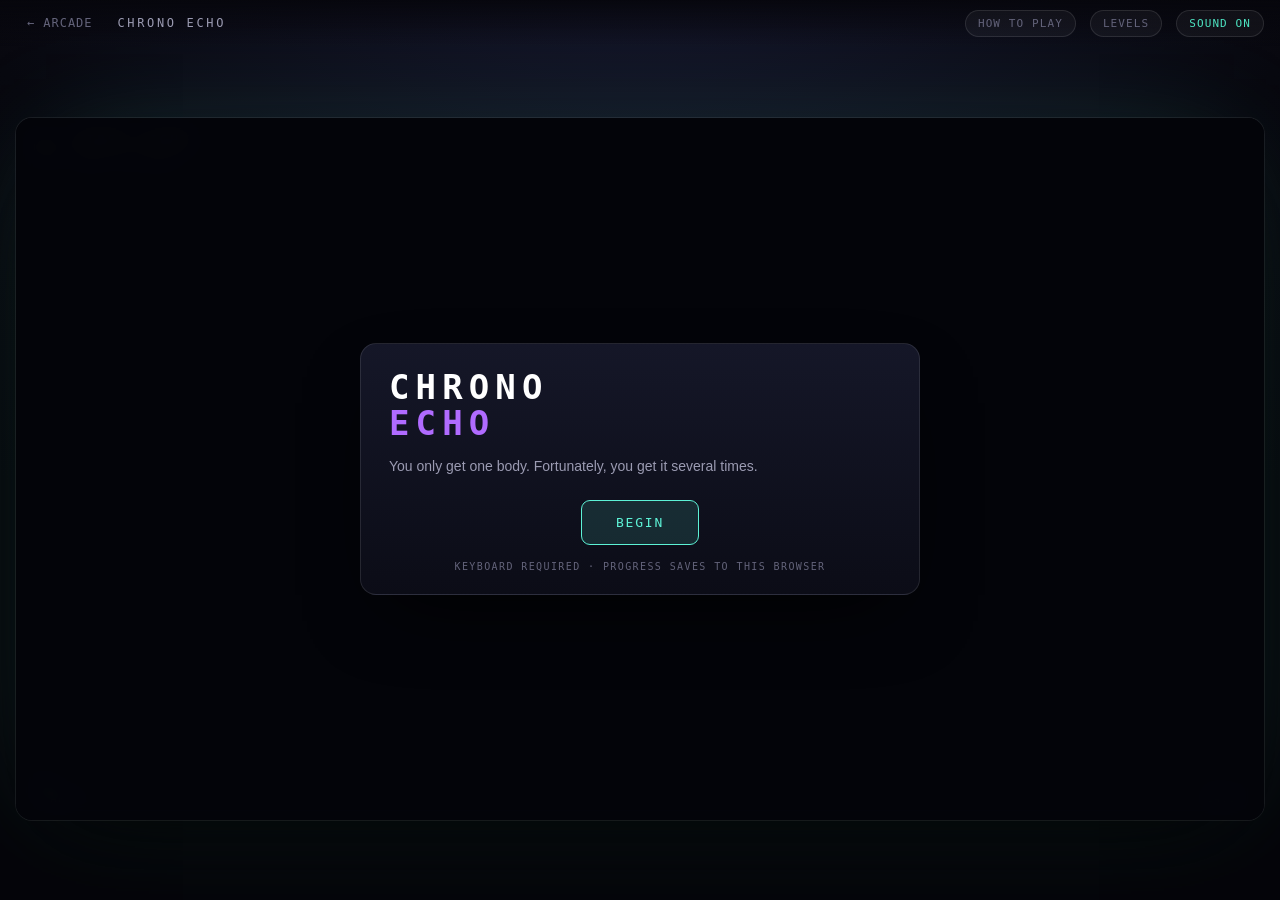
==== games/chrono-echo/index.html @ 0af954b2 "Add Cartridge arcade: hub, shared engine, and two games - assets/arcade.js: shared runtime (seeded R" ====
<!doctype html>
<html lang="en">
<head>
<meta charset="utf-8">
<meta name="viewport" content="width=device-width,initial-scale=1">
<title>Chrono Echo — Cartridge</title>
<meta name="description" content="A time-loop puzzle platformer. Your past runs become solid bodies you can stand on.">
<link rel="stylesheet" href="../../assets/arcade.css">
<link rel="stylesheet" href="style.css">
<link rel="icon" href="data:image/svg+xml,<svg xmlns='http://www.w3.org/2000/svg' viewBox='0 0 32 32'><text y='26' font-size='26'>⏱</text></svg>">
</head>
<body>

<header class="chrome">
  <a class="back" href="../../index.html">&larr; arcade</a>
  <span class="title">Chrono Echo</span>
  <span class="spacer"></span>
  <button class="pill" id="helpBtn">how to play</button>
  <button class="pill" id="levelsBtn">levels</button>
  <button class="pill" id="muteBtn">sound on</button>
</header>

<main id="stage">
  <div id="frame">
    <canvas id="game" width="960" height="540" aria-label="Chrono Echo game board"></canvas>

    <!-- ---------- in-game HUD ---------- -->
    <div id="hud">
      <div class="hud-row hud-top">
        <div class="hud-left">
          <div class="lvl-no" id="hudLvlNo">01</div>
          <div class="lvl-meta">
            <div class="lvl-name" id="hudLvlName">First Light</div>
            <div class="lvl-hint" id="hudLvlHint">Reach the gate.</div>
          </div>
        </div>
        <div class="hud-right">
          <div class="orbs" id="hudOrbs"></div>
        </div>
      </div>

      <div class="hud-row hud-bottom">
        <div id="timeline">
          <div class="tl-tracks" id="tlTracks"></div>
          <div class="tl-playhead" id="tlPlayhead"></div>
          <div class="tl-labels">
            <span id="tlTakeLabel">TAKE 1</span>
            <span class="spacer"></span>
            <span id="tlClock">14.0</span>
          </div>
        </div>
      </div>
    </div>

    <!-- ---------- toast ---------- -->
    <div id="toast"></div>

    <!-- ---------- overlays ---------- -->
    <div class="overlay" id="ovLevels" hidden>
      <div class="panel wide">
        <h2>Select a fracture</h2>
        <div class="lvl-grid" id="lvlGrid"></div>
        <div class="panel-foot">
          <button class="btn ghost" id="closeLevels">back to game</button>
          <button class="btn ghost danger" id="wipeBtn">erase progress</button>
        </div>
      </div>
    </div>

    <div class="overlay" id="ovHelp" hidden>
      <div class="panel wide">
        <h2>Chrono Echo</h2>
        <p class="lede">Every loop, you record a take. Every take you already made replays
           beside you as a <em>solid body</em>. Stand on your own history. Make it hold doors
           open. Get four things done at once with one pair of hands.</p>
        <div class="help-cols">
          <div>
            <h3>Controls</h3>
            <dl class="keys">
              <dt><kbd>A</kbd> <kbd>D</kbd> / <kbd>&larr;</kbd> <kbd>&rarr;</kbd></dt><dd>move</dd>
              <dt><kbd>W</kbd> / <kbd>&uarr;</kbd> / <kbd>Space</kbd></dt><dd>jump (tap for a short hop)</dd>
              <dt><kbd>S</kbd> / <kbd>&darr;</kbd></dt><dd>drop through thin platforms</dd>
              <dt><kbd>Q</kbd> <span class="hold">hold</span></dt><dd><b>rewind</b> the current take and branch from there</dd>
              <dt><kbd>Enter</kbd></dt><dd>cut the take short, start the next loop</dd>
              <dt><kbd>Backspace</kbd></dt><dd>delete your last echo</dd>
              <dt><kbd>R</kbd></dt><dd>restart the level</dd>
              <dt><kbd>M</kbd></dt><dd>mute</dd>
            </dl>
          </div>
          <div>
            <h3>Rules of the loop</h3>
            <ul class="bullets">
              <li>Echoes replay <em>exactly</em> what you did. They are solid — you can ride them, they can crush you.</li>
              <li>Collected <span class="tok orb">orbs</span> stay collected for the whole attempt, across every take.</li>
              <li><span class="tok plate">Plates</span> stay down while anything — you or an echo — rests on them.</li>
              <li>Dying only ends the current take. Your echo dies at that moment too, and the loop rolls on.</li>
              <li>Run out of takes and the timeline collapses. Start over.</li>
            </ul>
          </div>
        </div>
        <div class="panel-foot">
          <button class="btn" id="closeHelp">got it</button>
        </div>
      </div>
    </div>

    <div class="overlay" id="ovResult" hidden>
      <div class="panel">
        <div class="result-kicker" id="resKicker">Loop closed</div>
        <h2 id="resTitle">First Light</h2>
        <div class="stat-row" id="resStats"></div>
        <p class="result-note" id="resNote"></p>
        <div class="panel-foot">
          <button class="btn ghost" id="resRetry">replay</button>
          <button class="btn" id="resNext">next fracture</button>
        </div>
      </div>
    </div>

    <div class="overlay" id="ovFail" hidden>
      <div class="panel">
        <div class="result-kicker bad">Timeline collapsed</div>
        <h2>Out of takes</h2>
        <p class="result-note">You ran the loop as many times as this fracture allows.
           Everything resets — but you know more than you did.</p>
        <div class="panel-foot">
          <button class="btn ghost" id="failLevels">pick another</button>
          <button class="btn" id="failRetry">run it again</button>
        </div>
      </div>
    </div>

    <div class="overlay solid" id="ovStart">
      <div class="panel">
        <div class="bigtitle">CHRONO<span>ECHO</span></div>
        <p class="lede">You only get one body. Fortunately, you get it several times.</p>
        <div class="panel-foot center">
          <button class="btn big" id="startBtn">begin</button>
        </div>
        <p class="tiny">Keyboard required · progress saves to this browser</p>
      </div>
    </div>
  </div>
</main>

<script src="../../assets/arcade.js"></script>
<script src="game.js"></script>
</body>
</html>
---- assets/arcade.css ----
/* ============================================================
   CARTRIDGE — shared styling
   ============================================================ */
:root {
  --bg: #07070c;
  --bg-2: #0d0d16;
  --panel: rgba(255, 255, 255, 0.045);
  --panel-line: rgba(255, 255, 255, 0.10);
  --ink: #e8e8f2;
  --ink-dim: #9b9bb2;
  --ink-faint: #63637a;
  --accent: #4de3c1;
  --accent-2: #b06bff;
  --accent-3: #ffcc55;
  --danger: #ff5470;
  --radius: 14px;
  --mono: ui-monospace, "SF Mono", SFMono-Regular, Menlo, Consolas, monospace;
  --sans: "Inter", -apple-system, BlinkMacSystemFont, "Segoe UI", Helvetica, Arial, sans-serif;
}

* { box-sizing: border-box; }

html, body {
  margin: 0;
  padding: 0;
  background: var(--bg);
  color: var(--ink);
  font-family: var(--sans);
  -webkit-font-smoothing: antialiased;
  text-rendering: optimizeLegibility;
}

body { min-height: 100vh; }

a { color: var(--accent); text-decoration: none; }
a:hover { text-decoration: underline; }

::selection { background: var(--accent); color: #06060a; }

/* ---------- game chrome (shared across the three games) ---------- */
.chrome {
  position: fixed;
  top: 0; left: 0; right: 0;
  height: 46px;
  display: flex;
  align-items: center;
  gap: 14px;
  padding: 0 16px;
  z-index: 50;
  background: linear-gradient(to bottom, rgba(6, 6, 12, 0.92), rgba(6, 6, 12, 0));
  pointer-events: none;
}
.chrome > * { pointer-events: auto; }
.chrome .back {
  font-family: var(--mono);
  font-size: 12px;
  letter-spacing: 0.08em;
  text-transform: uppercase;
  color: var(--ink-faint);
  padding: 6px 10px;
  border: 1px solid transparent;
  border-radius: 8px;
  transition: color 0.15s, border-color 0.15s, background 0.15s;
}
.chrome .back:hover {
  color: var(--ink);
  border-color: var(--panel-line);
  background: var(--panel);
  text-decoration: none;
}
.chrome .title {
  font-family: var(--mono);
  font-size: 12px;
  letter-spacing: 0.22em;
  text-transform: uppercase;
  color: var(--ink-dim);
}
.chrome .spacer { flex: 1; }

.pill {
  font-family: var(--mono);
  font-size: 11px;
  letter-spacing: 0.1em;
  text-transform: uppercase;
  color: var(--ink-faint);
  background: var(--panel);
  border: 1px solid var(--panel-line);
  border-radius: 999px;
  padding: 6px 12px;
  cursor: pointer;
  transition: color 0.15s, border-color 0.15s;
}
.pill:hover { color: var(--ink); border-color: rgba(255, 255, 255, 0.25); }
.pill[data-on="true"] { color: var(--accent); }

/* Screen-reader-only text */
.sr {
  position: absolute; width: 1px; height: 1px;
  padding: 0; margin: -1px; overflow: hidden;
  clip: rect(0 0 0 0); white-space: nowrap; border: 0;
}

/* Keyboard hint keys */
kbd {
  font-family: var(--mono);
  font-size: 0.85em;
  background: rgba(255, 255, 255, 0.08);
  border: 1px solid rgba(255, 255, 255, 0.14);
  border-bottom-width: 2px;
  border-radius: 5px;
  padding: 1px 6px;
  color: var(--ink);
}
---- games/chrono-echo/style.css ----
/* ---------- Chrono Echo ---------- */
:root {
  --ce-cyan: #5df2d6;
  --ce-violet: #b06bff;
  --ce-amber: #ffcc55;
  --ce-red: #ff5470;
}

body {
  background:
    radial-gradient(1100px 700px at 50% -10%, #16182e 0%, #08080f 62%, #05050a 100%);
  overflow: hidden;
}

#stage {
  position: fixed;
  inset: 0;
  display: grid;
  place-items: center;
  padding: 54px 16px 16px;
}

/* The board keeps a 16:9 box and scales to fit whatever space is left. */
#frame {
  position: relative;
  width: min(100%, calc((100vh - 74px) * 16 / 9));
  aspect-ratio: 16 / 9;
  border-radius: 16px;
  overflow: hidden;
  background: #06060d;
  box-shadow:
    0 0 0 1px rgba(255, 255, 255, 0.07),
    0 40px 90px -30px rgba(0, 0, 0, 0.95),
    0 0 120px -40px rgba(93, 242, 214, 0.25);
}

#game {
  display: block;
  width: 100%;
  height: 100%;
  image-rendering: auto;
}

/* ---------- HUD ---------- */
#hud {
  position: absolute;
  inset: 0;
  pointer-events: none;
  display: flex;
  flex-direction: column;
  justify-content: space-between;
  padding: 14px 16px 9px;
  font-family: var(--mono);
}

.hud-row { display: flex; align-items: flex-start; gap: 16px; }
.hud-top { justify-content: space-between; }

.hud-left { display: flex; align-items: center; gap: 12px; }

.lvl-no {
  font-size: 26px;
  font-weight: 700;
  letter-spacing: 0.02em;
  color: rgba(255, 255, 255, 0.16);
  line-height: 1;
}
.lvl-name {
  font-size: 13px;
  letter-spacing: 0.2em;
  text-transform: uppercase;
  color: rgba(255, 255, 255, 0.82);
}
.lvl-hint {
  font-size: 11px;
  letter-spacing: 0.04em;
  color: rgba(255, 255, 255, 0.32);
  margin-top: 3px;
  max-width: 44ch;
}

.orbs { display: flex; gap: 7px; align-items: center; }
.orb-pip {
  width: 11px; height: 11px;
  border-radius: 50%;
  border: 1.5px solid rgba(255, 204, 85, 0.5);
  transition: background 0.25s, box-shadow 0.25s, transform 0.25s;
}
.orb-pip.got {
  background: var(--ce-amber);
  box-shadow: 0 0 10px rgba(255, 204, 85, 0.85);
  transform: scale(1.12);
}

/* ---------- timeline ---------- */
#timeline {
  position: relative;
  width: 100%;
  padding: 8px 10px 6px;
  border-radius: 10px;
  background: rgba(6, 8, 16, 0.55);
  border: 1px solid rgba(255, 255, 255, 0.07);
  backdrop-filter: blur(6px);
}

.tl-tracks { display: flex; flex-direction: column; gap: 2px; }

.tl-track {
  position: relative;
  height: 6px;
  border-radius: 3px;
  background: rgba(255, 255, 255, 0.05);
  overflow: hidden;
}
.tl-track .fill {
  position: absolute;
  inset: 0 auto 0 0;
  border-radius: 3px;
  opacity: 0.55;
}
.tl-track.live .fill { opacity: 0.95; }
.tl-track .death {
  position: absolute;
  top: 0; bottom: 0;
  width: 2px;
  background: var(--ce-red);
  box-shadow: 0 0 6px var(--ce-red);
}
.tl-track.pending {
  background: repeating-linear-gradient(
    90deg, rgba(255, 255, 255, 0.05) 0 6px, transparent 6px 12px);
}

.tl-playhead {
  position: absolute;
  top: 6px;
  bottom: 20px;
  width: 1.5px;
  background: #fff;
  box-shadow: 0 0 8px rgba(255, 255, 255, 0.9);
  pointer-events: none;
  transition: opacity 0.2s;
}

.tl-labels {
  display: flex;
  margin-top: 5px;
  font-size: 10px;
  letter-spacing: 0.16em;
  text-transform: uppercase;
  color: rgba(255, 255, 255, 0.38);
}
.tl-labels .spacer { flex: 1; }
#tlClock { color: rgba(255, 255, 255, 0.6); font-variant-numeric: tabular-nums; }
#tlClock.low { color: var(--ce-red); }

/* ---------- toast ---------- */
#toast {
  position: absolute;
  left: 50%;
  top: 22%;
  transform: translate(-50%, -6px);
  font-family: var(--mono);
  font-size: 12px;
  letter-spacing: 0.24em;
  text-transform: uppercase;
  color: rgba(255, 255, 255, 0.9);
  background: rgba(8, 10, 20, 0.8);
  border: 1px solid rgba(255, 255, 255, 0.12);
  padding: 8px 16px;
  border-radius: 999px;
  opacity: 0;
  pointer-events: none;
  transition: opacity 0.25s, transform 0.25s;
  white-space: nowrap;
}
#toast.show { opacity: 1; transform: translate(-50%, 0); }

/* ---------- overlays ---------- */
.overlay {
  position: absolute;
  inset: 0;
  display: grid;
  place-items: center;
  padding: 24px;
  background: rgba(4, 5, 10, 0.72);
  backdrop-filter: blur(10px) saturate(0.8);
  z-index: 20;
  animation: fadein 0.22s ease;
}
.overlay.solid { background: rgba(4, 5, 10, 0.94); }
.overlay[hidden] { display: none; }
@keyframes fadein { from { opacity: 0; } to { opacity: 1; } }

.panel {
  width: min(560px, 100%);
  max-height: 100%;
  overflow: auto;
  background: linear-gradient(180deg, rgba(22, 24, 42, 0.95), rgba(12, 13, 24, 0.95));
  border: 1px solid rgba(255, 255, 255, 0.1);
  border-radius: 16px;
  padding: 26px 28px 22px;
  box-shadow: 0 30px 80px -30px #000;
}
.panel.wide { width: min(760px, 100%); }

.panel h2 {
  margin: 0 0 10px;
  font-size: 20px;
  letter-spacing: 0.04em;
}
.panel h3 {
  margin: 0 0 10px;
  font-family: var(--mono);
  font-size: 11px;
  letter-spacing: 0.2em;
  text-transform: uppercase;
  color: var(--ce-cyan);
}
.lede { color: var(--ink-dim); line-height: 1.6; margin: 0 0 20px; font-size: 14px; }
.lede em { color: var(--ce-cyan); font-style: normal; }
.tiny {
  font-family: var(--mono);
  font-size: 10px;
  letter-spacing: 0.14em;
  text-transform: uppercase;
  color: var(--ink-faint);
  text-align: center;
  margin: 16px 0 0;
}

.bigtitle {
  font-family: var(--mono);
  font-size: 34px;
  font-weight: 700;
  letter-spacing: 0.18em;
  line-height: 1.05;
  margin-bottom: 14px;
  color: #fff;
}
.bigtitle span { display: block; color: var(--ce-violet); }

.help-cols { display: grid; grid-template-columns: 1fr 1fr; gap: 26px; }
@media (max-width: 620px) { .help-cols { grid-template-columns: 1fr; } }

dl.keys { margin: 0; font-size: 13px; }
dl.keys dt { margin-top: 9px; }
dl.keys dd { margin: 2px 0 0 2px; color: var(--ink-dim); font-size: 12.5px; }
dl.keys dt:first-child { margin-top: 0; }
.hold {
  font-family: var(--mono); font-size: 9px; letter-spacing: 0.14em;
  text-transform: uppercase; color: var(--ce-violet); vertical-align: middle;
}

ul.bullets { margin: 0; padding-left: 18px; color: var(--ink-dim); font-size: 13px; line-height: 1.65; }
ul.bullets li { margin-bottom: 8px; }
ul.bullets em { color: var(--ink); font-style: normal; }
.tok { font-family: var(--mono); font-size: 0.92em; }
.tok.orb { color: var(--ce-amber); }
.tok.plate { color: var(--ce-cyan); }

.panel-foot { display: flex; gap: 10px; margin-top: 22px; }
.panel-foot.center { justify-content: center; }
.panel-foot .spacer { flex: 1; }

.btn {
  font-family: var(--mono);
  font-size: 12px;
  letter-spacing: 0.14em;
  text-transform: uppercase;
  padding: 11px 20px;
  border-radius: 9px;
  border: 1px solid var(--ce-cyan);
  background: rgba(93, 242, 214, 0.12);
  color: var(--ce-cyan);
  cursor: pointer;
  transition: background 0.15s, transform 0.1s, box-shadow 0.15s;
}
.btn:hover { background: rgba(93, 242, 214, 0.22); box-shadow: 0 0 22px -6px var(--ce-cyan); }
.btn:active { transform: translateY(1px); }
.btn.big { padding: 14px 34px; font-size: 13px; }
.btn.ghost { border-color: rgba(255, 255, 255, 0.16); background: transparent; color: var(--ink-dim); }
.btn.ghost:hover { border-color: rgba(255, 255, 255, 0.4); color: var(--ink); box-shadow: none; }
.btn.ghost.danger:hover { border-color: var(--ce-red); color: var(--ce-red); }
.btn:disabled { opacity: 0.35; cursor: not-allowed; }

/* ---------- level select ---------- */
.lvl-grid {
  display: grid;
  grid-template-columns: repeat(auto-fill, minmax(150px, 1fr));
  gap: 10px;
}
.lvl-card {
  position: relative;
  text-align: left;
  padding: 12px 13px;
  border-radius: 11px;
  border: 1px solid rgba(255, 255, 255, 0.09);
  background: rgba(255, 255, 255, 0.03);
  cursor: pointer;
  transition: border-color 0.15s, background 0.15s, transform 0.1s;
  font-family: inherit;
  color: inherit;
}
.lvl-card:hover { border-color: var(--ce-cyan); background: rgba(93, 242, 214, 0.07); }
.lvl-card:active { transform: translateY(1px); }
.lvl-card .n {
  font-family: var(--mono);
  font-size: 10px;
  letter-spacing: 0.18em;
  color: var(--ink-faint);
}
.lvl-card .nm { font-size: 13px; margin-top: 4px; letter-spacing: 0.02em; }
.lvl-card .sc {
  font-family: var(--mono);
  font-size: 10px;
  letter-spacing: 0.1em;
  margin-top: 7px;
  color: var(--ink-faint);
  text-transform: uppercase;
}
.lvl-card.done { border-color: rgba(93, 242, 214, 0.34); }
.lvl-card.done .sc { color: var(--ce-cyan); }
.lvl-card.perfect { border-color: rgba(255, 204, 85, 0.45); }
.lvl-card.perfect .sc { color: var(--ce-amber); }
.lvl-card.locked { opacity: 0.34; cursor: not-allowed; }
.lvl-card.locked:hover { border-color: rgba(255, 255, 255, 0.09); background: rgba(255, 255, 255, 0.03); }

/* ---------- result ---------- */
.result-kicker {
  font-family: var(--mono);
  font-size: 10px;
  letter-spacing: 0.28em;
  text-transform: uppercase;
  color: var(--ce-cyan);
  margin-bottom: 8px;
}
.result-kicker.bad { color: var(--ce-red); }
.result-note { color: var(--ink-dim); font-size: 13px; line-height: 1.6; margin: 14px 0 0; }

.stat-row { display: flex; gap: 26px; margin-top: 16px; }
.stat { }
.stat .v {
  font-family: var(--mono);
  font-size: 22px;
  color: #fff;
  font-variant-numeric: tabular-nums;
}
.stat .v.good { color: var(--ce-amber); }
.stat .k {
  font-family: var(--mono);
  font-size: 9px;
  letter-spacing: 0.2em;
  text-transform: uppercase;
  color: var(--ink-faint);
  margin-top: 3px;
}
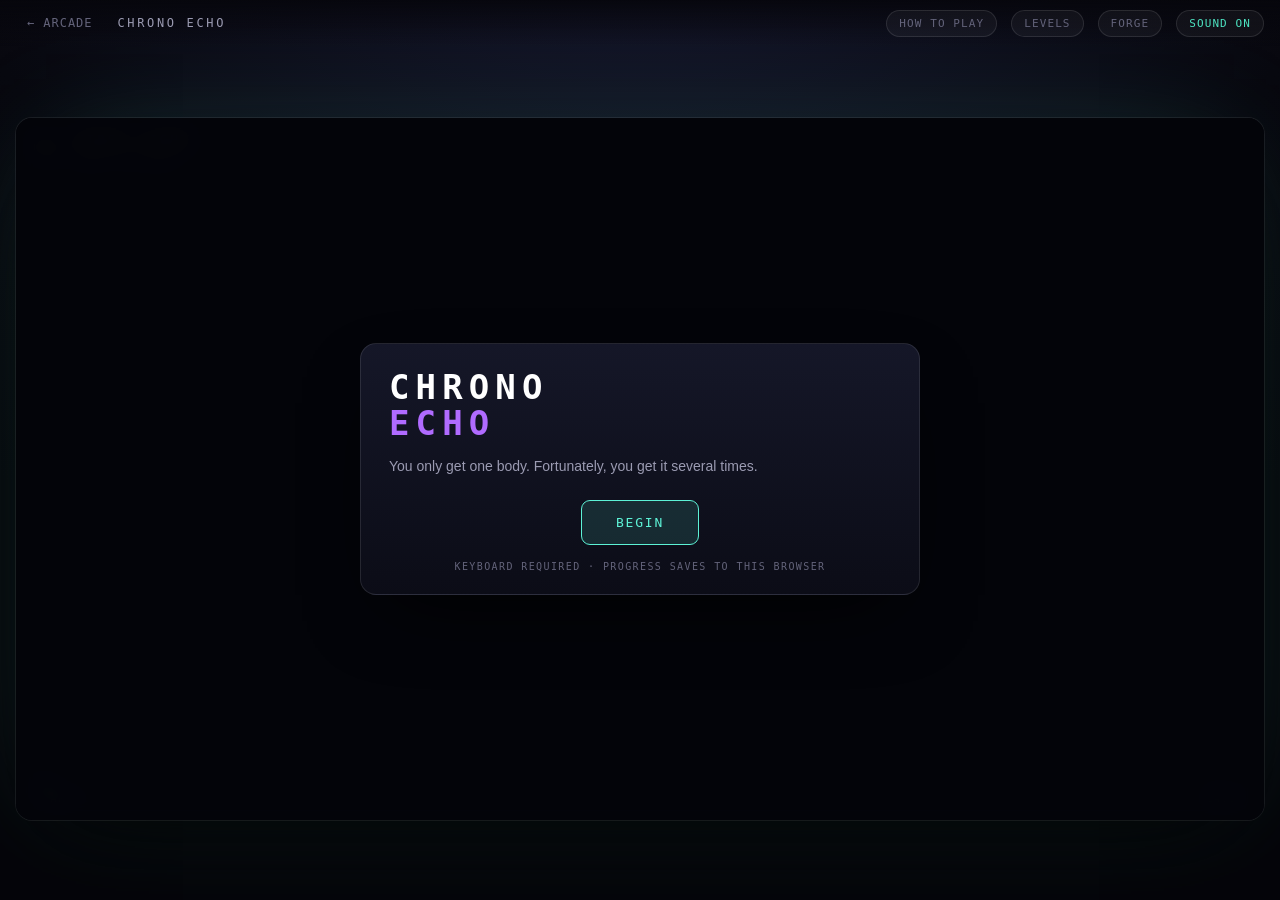
==== commit 2992d23f: "Chrono Echo: add the Forge, a level editor with shareable links Paint a board from a 15-brush palett" ====
--- a/games/chrono-echo/index.html
+++ b/games/chrono-echo/index.html
@@ -17,6 +17,7 @@
   <span class="spacer"></span>
   <button class="pill" id="helpBtn">how to play</button>
   <button class="pill" id="levelsBtn">levels</button>
+  <button class="pill" id="forgeBtn">forge</button>
   <button class="pill" id="muteBtn">sound on</button>
 </header>
 
@@ -62,6 +63,8 @@
         <div class="lvl-grid" id="lvlGrid"></div>
         <div class="panel-foot">
           <button class="btn ghost" id="closeLevels">back to game</button>
+          <button class="btn" id="openForge">build your own &rarr;</button>
+          <span class="spacer"></span>
           <button class="btn ghost danger" id="wipeBtn">erase progress</button>
         </div>
       </div>
@@ -90,11 +93,13 @@
           <div>
             <h3>Rules of the loop</h3>
             <ul class="bullets">
-              <li>Echoes replay <em>exactly</em> what you did. They are solid — you can ride them, they can crush you.</li>
+              <li>Echoes replay <em>exactly</em> what you did. They are solid — you can stand on them, ride them and be blocked by them. Every take begins where the last one did, so you always start the loop standing inside your own history.</li>
               <li>Collected <span class="tok orb">orbs</span> stay collected for the whole attempt, across every take.</li>
               <li><span class="tok plate">Plates</span> stay down while anything — you or an echo — rests on them.</li>
               <li>Dying only ends the current take. Your echo dies at that moment too, and the loop rolls on.</li>
               <li>Run out of takes and the timeline collapses. Start over.</li>
+              <li>Done with the nine? Open the <b>forge</b> and build your own — the whole
+                  level packs into a link you can send to anyone.</li>
             </ul>
           </div>
         </div>
@@ -145,5 +150,6 @@
 
 <script src="../../assets/arcade.js"></script>
 <script src="game.js"></script>
+<script src="forge.js"></script>
 </body>
 </html>
--- a/games/chrono-echo/style.css
+++ b/games/chrono-echo/style.css
@@ -355,3 +355,132 @@
   color: var(--ink-faint);
   margin-top: 3px;
 }
+
+/* ============================================================
+   The Forge — level editor overlay
+   ============================================================ */
+#forge {
+  position: absolute;
+  inset: 0;
+  z-index: 15;
+  pointer-events: none;
+  display: flex;
+  flex-direction: column;
+  justify-content: space-between;
+}
+#forge[hidden] { display: none; }
+
+.forge-bar {
+  pointer-events: auto;
+  background: rgba(7, 9, 18, 0.9);
+  backdrop-filter: blur(10px);
+  border: 1px solid rgba(255, 255, 255, 0.09);
+  margin: 8px;
+  border-radius: 11px;
+  padding: 8px 10px;
+}
+.forge-bar.top { border-top: none; }
+
+/* ---------- palette ---------- */
+.palette {
+  display: flex;
+  flex-wrap: wrap;
+  gap: 5px;
+  justify-content: center;
+}
+.brush {
+  --bc: #888;
+  display: flex;
+  flex-direction: column;
+  align-items: center;
+  gap: 2px;
+  min-width: 52px;
+  padding: 5px 6px;
+  border-radius: 7px;
+  border: 1px solid rgba(255, 255, 255, 0.1);
+  background: rgba(255, 255, 255, 0.025);
+  color: var(--ink-dim);
+  cursor: pointer;
+  font-family: var(--mono);
+  transition: border-color 0.14s, background 0.14s, transform 0.1s, color 0.14s;
+}
+.brush:hover { border-color: var(--bc); color: var(--ink); background: rgba(255,255,255,0.06); }
+.brush:active { transform: translateY(1px); }
+.brush.on {
+  border-color: var(--bc);
+  background: color-mix(in srgb, var(--bc) 18%, transparent);
+  color: #fff;
+  box-shadow: 0 0 18px -6px var(--bc);
+}
+.brush .g { font-size: 14px; line-height: 1; color: var(--bc); }
+.brush .l { font-size: 8px; letter-spacing: 0.1em; text-transform: uppercase; }
+
+/* ---------- bottom controls ---------- */
+.forge-bar.bottom {
+  display: flex;
+  align-items: flex-end;
+  gap: 10px;
+  flex-wrap: wrap;
+}
+.fg-spacer { flex: 1; }
+
+.fg-field { display: flex; flex-direction: column; gap: 3px; }
+.fg-field span {
+  font-family: var(--mono);
+  font-size: 8px;
+  letter-spacing: 0.16em;
+  text-transform: uppercase;
+  color: var(--ink-faint);
+}
+.fg-field input {
+  width: 66px;
+  background: rgba(255, 255, 255, 0.05);
+  border: 1px solid rgba(255, 255, 255, 0.12);
+  border-radius: 6px;
+  color: var(--ink);
+  font-family: var(--mono);
+  font-size: 11px;
+  padding: 5px 7px;
+}
+.fg-field.wide input { width: 168px; }
+.fg-field input:focus {
+  outline: none;
+  border-color: var(--ce-cyan);
+  box-shadow: 0 0 0 2px rgba(93, 242, 214, 0.14);
+}
+
+.fg-hint {
+  font-family: var(--mono);
+  font-size: 9px;
+  letter-spacing: 0.06em;
+  color: var(--ink-faint);
+  max-width: 250px;
+  line-height: 1.4;
+  padding-bottom: 5px;
+}
+
+.fg-btn {
+  font-family: var(--mono);
+  font-size: 10px;
+  letter-spacing: 0.14em;
+  text-transform: uppercase;
+  padding: 8px 13px;
+  border-radius: 7px;
+  border: 1px solid var(--ce-cyan);
+  background: rgba(93, 242, 214, 0.12);
+  color: var(--ce-cyan);
+  cursor: pointer;
+  transition: background 0.14s, transform 0.1s;
+}
+.fg-btn:hover { background: rgba(93, 242, 214, 0.24); }
+.fg-btn:active { transform: translateY(1px); }
+.fg-btn.ghost {
+  border-color: rgba(255, 255, 255, 0.16);
+  background: transparent;
+  color: var(--ink-faint);
+}
+.fg-btn.ghost:hover { color: var(--ink); border-color: rgba(255, 255, 255, 0.36); }
+
+/* the HUD is noise while editing */
+body.forging #hud { display: none; }
+body.forging #frame { cursor: crosshair; }
